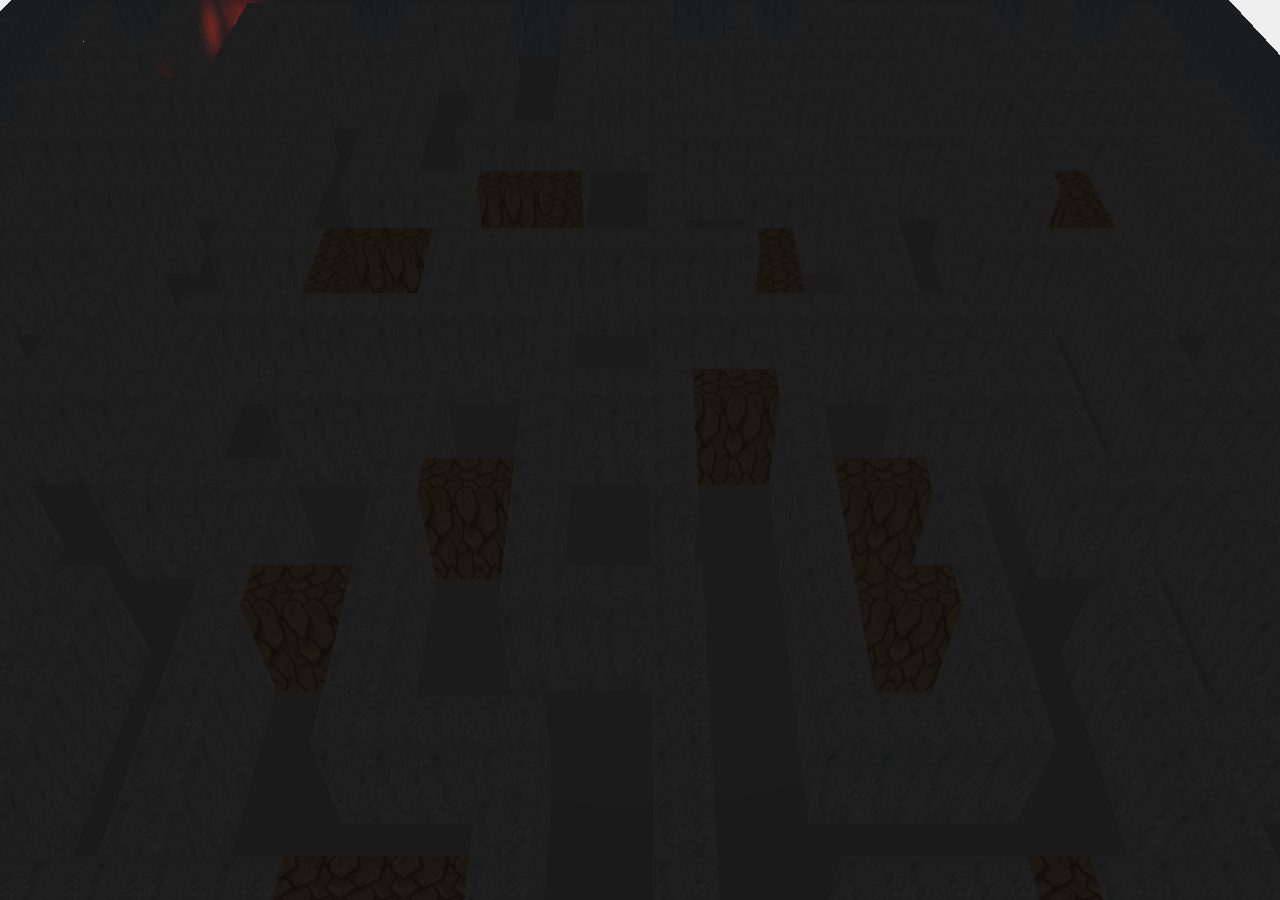
==== index.html @ 32486a7a "added proper index.html page for game" ====
<!DOCTYPE html>

<html>

<head>
    <title>Ejemplo: Crear el laberinto desde un archivo</title>
    <meta charset="utf-8">
    <script type="text/javascript" src="../../libs/jquery.js"></script>
    
    <!-- input type="file"  id="fileInput" -->

    <script type="importmap">
          { "imports": { "three"       : "../../libs/three.module.js" ,
                         "gui"         : "../../libs/dat.gui.module.js" ,
                         "trackball"   : "../../libs/TrackballControls.js",
                         "csg"         : "../../libs/three-bvh-csg.js" } }
    </script>
    
    <script type="module" src="./main.js"></script>    
    <style>
        body{
            margin: 0;
            overflow: hidden; 
        }
    </style>
</head>
<body>

<!-- Div which will hold the Output -->
<div id="WebGL-output">
</div>
</body>
</html>
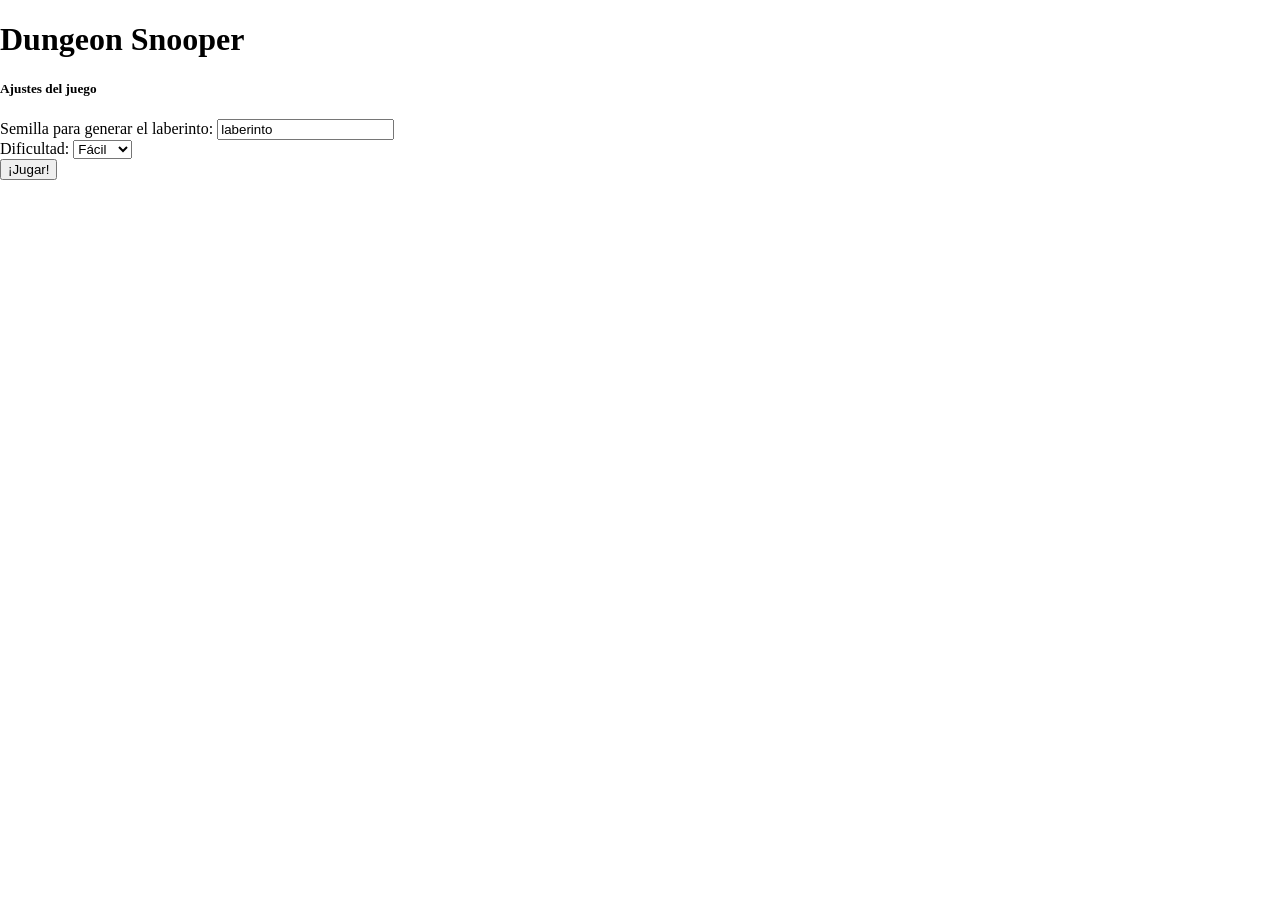
==== commit 0787f37b: "added some semblance of a main menu with settings (difficulty does nothing yet)" ====
--- a/index.html
+++ b/index.html
@@ -5,18 +5,18 @@
 <head>
     <title>Ejemplo: Crear el laberinto desde un archivo</title>
     <meta charset="utf-8">
-    <script type="text/javascript" src="../../libs/jquery.js"></script>
+    <script type="text/javascript" src="./libs/jquery.js"></script>
     
     <!-- input type="file"  id="fileInput" -->
 
     <script type="importmap">
-          { "imports": { "three"       : "../../libs/three.module.js" ,
-                         "gui"         : "../../libs/dat.gui.module.js" ,
-                         "trackball"   : "../../libs/TrackballControls.js",
-                         "csg"         : "../../libs/three-bvh-csg.js" } }
+          { "imports": { "three"       : "./libs/three.module.js" ,
+                         "gui"         : "./libs/dat.gui.module.js" ,
+                         "trackball"   : "./libs/TrackballControls.js",
+                         "csg"         : "./libs/three-bvh-csg.js" } }
     </script>
     
-    <script type="module" src="./main.js"></script>    
+    <script type="module" src="./main.js" defer></script>    
     <style>
         body{
             margin: 0;
@@ -27,7 +27,23 @@
 <body>
 
 <!-- Div which will hold the Output -->
-<div id="WebGL-output">
-</div>
+    <div id="menu">
+        <h1>Dungeon Snooper</h1>
+        <h5>Ajustes del juego</h5>
+        <form id="game-form">
+            <label for="seed">Semilla para generar el laberinto: </label>
+            <input type="text" name="seed" value="laberinto"> <br>
+            <label for="difficulty">Dificultad: </label>
+            <select name="difficulty" id="difficultySelector">
+                <option value="easy">Fácil</option>
+                <option value="medium">Media</option>
+                <option value="hard">Difícil</option>
+            </select> <br>
+            <button type="submit" id="game-start-button" onclick="onGameStartButtonClicked(event);">¡Jugar!</button>
+        </form>
+    </div>
+    <div id="WebGL-output" style="display: none;">
+
+    </div>
 </body>
-</html>
+</html>
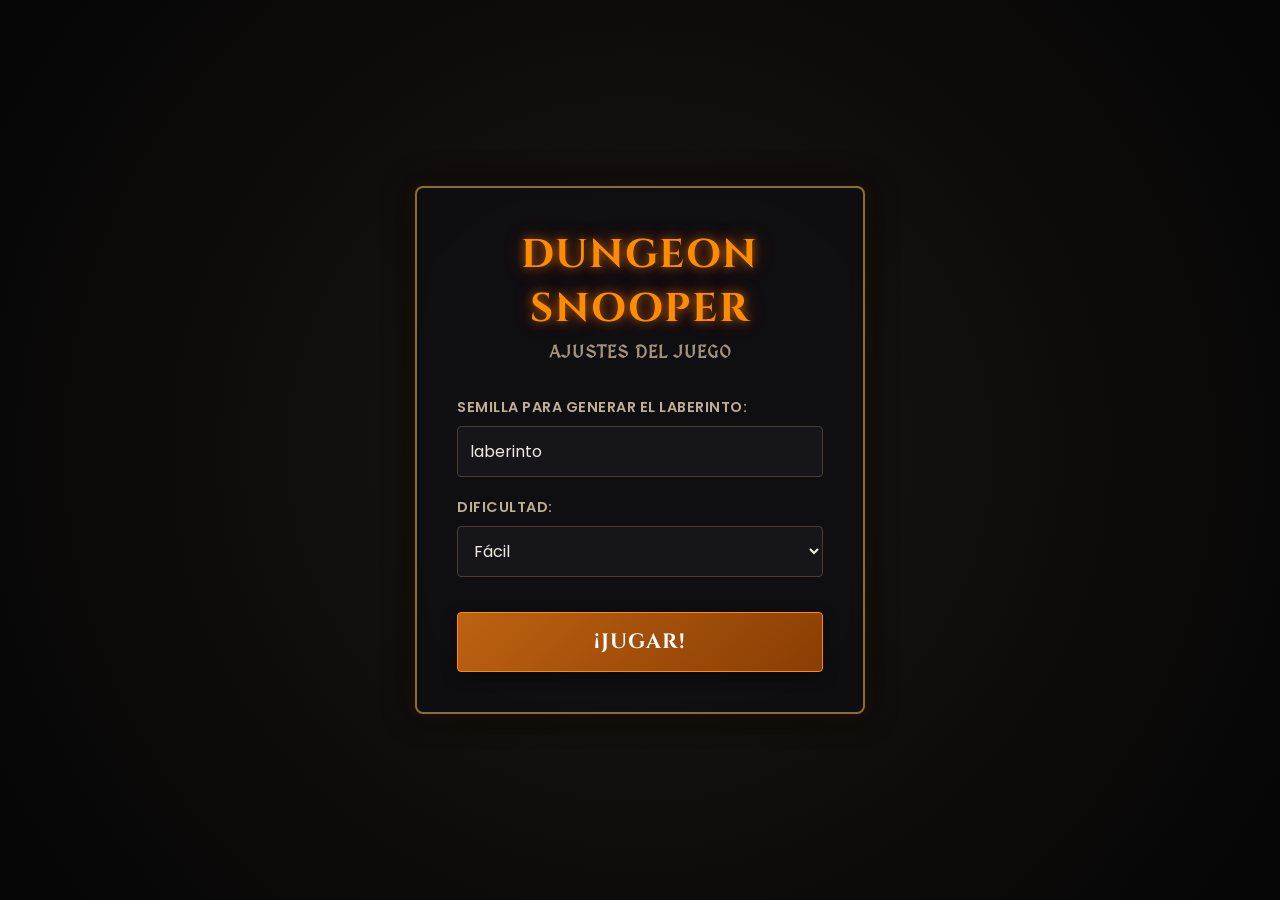
==== commit 5f2f05e2: "improved index" ====
--- a/index.html
+++ b/index.html
@@ -1,49 +1,52 @@
 <!DOCTYPE html>
-
 <html>
-
 <head>
     <title>Ejemplo: Crear el laberinto desde un archivo</title>
     <meta charset="utf-8">
+    
+    <link rel="stylesheet" href="style.css">
+
     <script type="text/javascript" src="./libs/jquery.js"></script>
     
-    <!-- input type="file"  id="fileInput" -->
-
     <script type="importmap">
-          { "imports": { "three"       : "./libs/three.module.js" ,
-                         "gui"         : "./libs/dat.gui.module.js" ,
-                         "trackball"   : "./libs/TrackballControls.js",
-                         "csg"         : "./libs/three-bvh-csg.js" } }
+        { 
+            "imports": { 
+                "three"     : "./libs/three.module.js",
+                "gui"       : "./libs/dat.gui.module.js",
+                "trackball" : "./libs/TrackballControls.js",
+                "csg"       : "./libs/three-bvh-csg.js" 
+            } 
+        }
     </script>
     
-    <script type="module" src="./main.js" defer></script>    
-    <style>
-        body{
-            margin: 0;
-            overflow: hidden; 
-        }
-    </style>
+    <script type="module" src="./main.js" defer></script> 
 </head>
 <body>
 
-<!-- Div which will hold the Output -->
     <div id="menu">
         <h1>Dungeon Snooper</h1>
         <h5>Ajustes del juego</h5>
+        
         <form id="game-form">
-            <label for="seed">Semilla para generar el laberinto: </label>
-            <input type="text" name="seed" value="laberinto"> <br>
-            <label for="difficulty">Dificultad: </label>
-            <select name="difficulty" id="difficultySelector">
-                <option value="easy">Fácil</option>
-                <option value="medium">Media</option>
-                <option value="hard">Difícil</option>
-            </select> <br>
+            <div class="form-group">
+                <label for="seed">Semilla para generar el laberinto:</label>
+                <input type="text" name="seed" id="seed" value="laberinto">
+            </div>
+            
+            <div class="form-group">
+                <label for="difficultySelector">Dificultad:</label>
+                <select name="difficulty" id="difficultySelector">
+                    <option value="easy">Fácil</option>
+                    <option value="medium">Media</option>
+                    <option value="hard">Difícil</option>
+                </select>
+            </div>
+            
             <button type="submit" id="game-start-button" onclick="onGameStartButtonClicked(event);">¡Jugar!</button>
         </form>
     </div>
-    <div id="WebGL-output" style="display: none;">
 
-    </div>
+    <div id="WebGL-output" style="display: none;"></div>
+
 </body>
 </html>
--- a/style.css
+++ b/style.css
@@ -0,0 +1,150 @@
+/* Reseteo básico y fuentes */
+@import url('https://fonts.googleapis.com/css2?family=Cinzel:wght@500;700&family=MedievalSharp&family=Poppins:wght@300;400;600&display=swap');
+
+* {
+    box-sizing: border-box;
+    margin: 0;
+    padding: 0;
+}
+
+body {
+    background-color: #0b0b0d;
+    background-image: radial-gradient(circle, #1a1510 0%, #050506 100%);
+    color: #e0d9d0;
+    font-family: 'Poppins', sans-serif;
+    height: 100vh;
+    width: 100vw;
+    overflow: hidden;
+    display: flex;
+    justify-content: center;
+    align-items: center;
+}
+
+/* Contenedor del Menú Principal */
+#menu {
+    background: rgba(15, 15, 18, 0.95);
+    border: 2px solid #8a6d3b;
+    border-radius: 8px;
+    padding: 40px;
+    width: 100%;
+    max-width: 450px;
+    text-align: center;
+    box-shadow: 0 0 30px rgba(0, 0, 0, 0.8), 0 0 15px rgba(212, 110, 18, 0.2);
+    backdrop-filter: blur(8px);
+}
+
+/* Títulos con efecto antorcha (Flicker) */
+h1 {
+    font-family: 'Cinzel', serif;
+    font-size: 2.5rem;
+    color: #ff8c00;
+    text-transform: uppercase;
+    letter-spacing: 2px;
+    margin-bottom: 5px;
+    text-shadow: 0 0 10px rgba(255, 140, 0, 0.6), 0 0 20px rgba(255, 69, 0, 0.4);
+    animation: torch-flicker 3s infinite alternate;
+}
+
+h5 {
+    font-family: 'MedievalSharp', cursive;
+    font-size: 1.1rem;
+    color: #a3937a;
+    letter-spacing: 1px;
+    margin-bottom: 35px;
+    text-transform: uppercase;
+}
+
+/* Formulario y Filas de control */
+#game-form {
+    display: flex;
+    flex-direction: column;
+    gap: 20px;
+    text-align: left;
+}
+
+.form-group {
+    display: flex;
+    flex-direction: column;
+    gap: 8px;
+}
+
+label {
+    font-size: 0.9rem;
+    color: #bfae96;
+    font-weight: 600;
+    text-transform: uppercase;
+    letter-spacing: 0.5px;
+}
+
+/* Inputs y Selects */
+input[type="text"], select {
+    background-color: #16161a;
+    border: 1px solid #4a3f31;
+    border-radius: 4px;
+    color: #f0eae1;
+    padding: 12px;
+    font-size: 1rem;
+    font-family: 'Poppins', sans-serif;
+    transition: all 0.3s ease;
+    width: 100%;
+}
+
+input[type="text"]:focus, select:focus {
+    outline: none;
+    border-color: #ff8c00;
+    box-shadow: 0 0 8px rgba(255, 140, 0, 0.4);
+    background-color: #1c1c22;
+}
+
+/* Estilo para las opciones del select */
+select option {
+    background-color: #16161a;
+    color: #f0eae1;
+}
+
+/* Botón de Jugar */
+#game-start-button {
+    background: linear-gradient(135deg, #bd6212 0%, #8a3d03 100%);
+    border: 1px solid #ff8c00;
+    border-radius: 4px;
+    color: #ffffff;
+    cursor: pointer;
+    font-family: 'Cinzel', serif;
+    font-size: 1.3rem;
+    font-weight: bold;
+    letter-spacing: 1px;
+    margin-top: 15px;
+    padding: 15px;
+    text-transform: uppercase;
+    transition: all 0.3s ease;
+    box-shadow: 0 4px 15px rgba(0, 0, 0, 0.4);
+}
+
+#game-start-button:hover {
+    background: linear-gradient(135deg, #e67319 0%, #a84b05 100%);
+    box-shadow: 0 0 20px rgba(255, 102, 0, 0.6);
+    transform: translateY(-2px);
+}
+
+#game-start-button:active {
+    transform: translateY(1px);
+    box-shadow: 0 2px 8px rgba(255, 102, 0, 0.4);
+}
+
+/* Contenedor del Canvas de Three.js */
+#WebGL-output {
+    position: absolute;
+    top: 0;
+    left: 0;
+    width: 100vw;
+    height: 100vh;
+    z-index: 1; /* Se dibuja al fondo cuando quites el display: none */
+}
+
+/* Animación de parpadeo de fuego para el título */
+@keyframes torch-flicker {
+    0%, 100% { text-shadow: 0 0 10px rgba(255,140,0,0.6), 0 0 20px rgba(255,69,0,0.4); }
+    25% { text-shadow: 0 0 12px rgba(255,150,20,0.7), 0 0 22px rgba(255,80,10,0.5); }
+    50% { text-shadow: 0 0 9px rgba(255,130,0,0.5), 0 0 18px rgba(240,60,0,0.3); }
+    75% { text-shadow: 0 0 14px rgba(255,160,30,0.8), 0 0 25px rgba(255,90,20,0.6); }
+}
